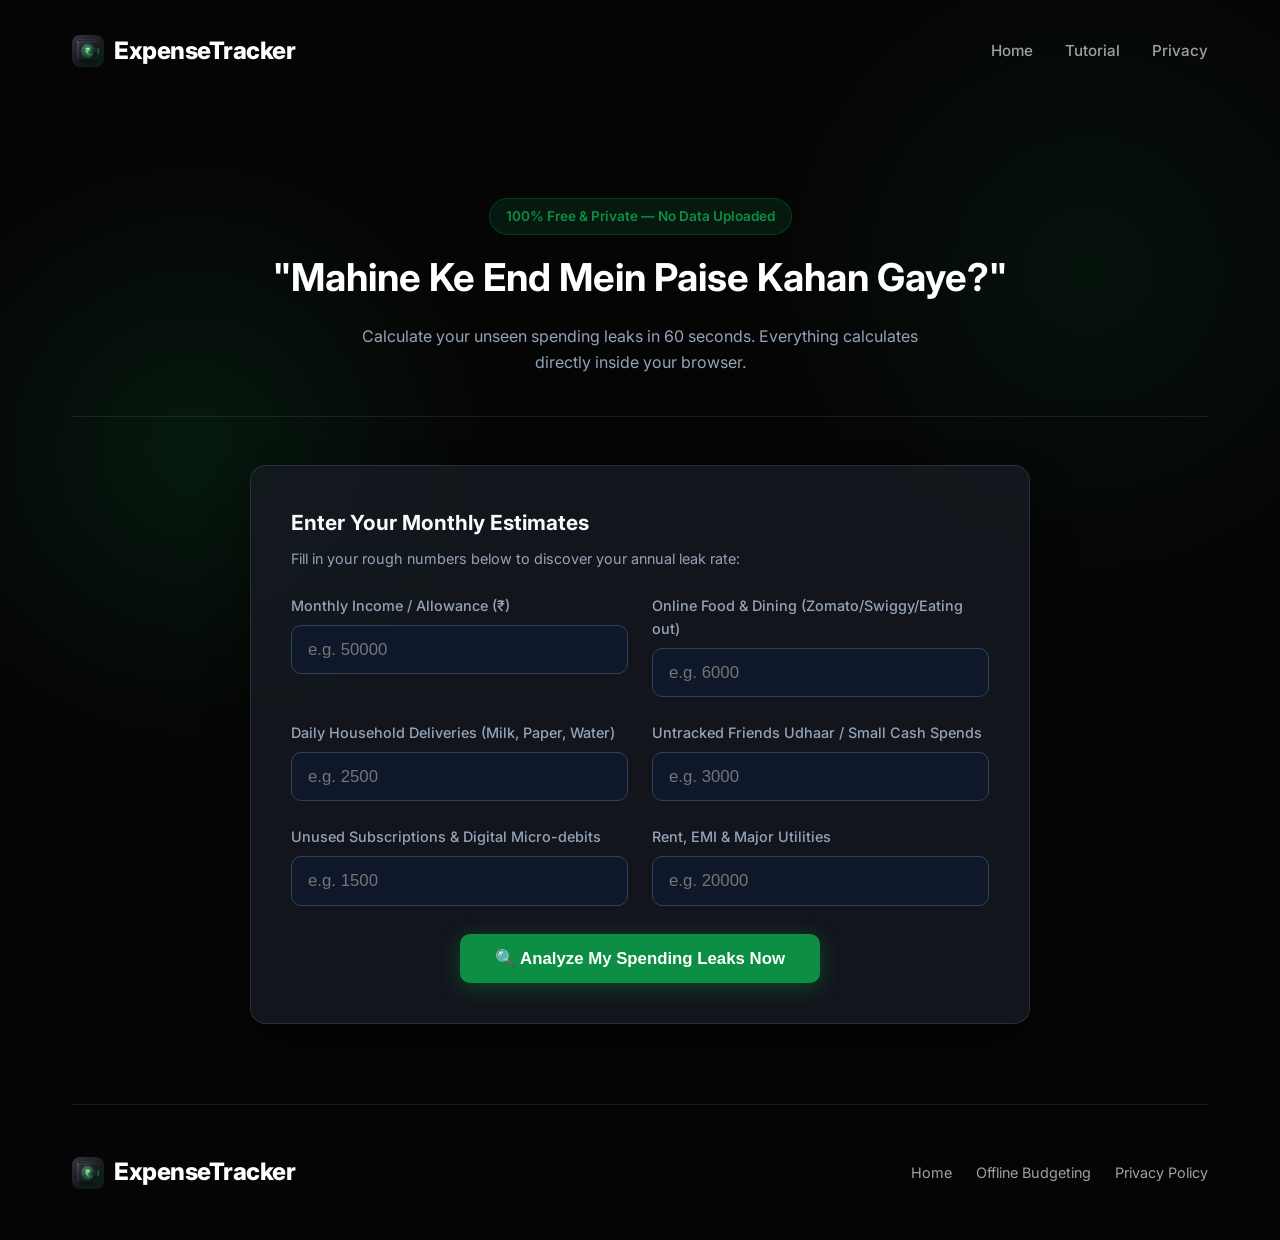
==== audit.html @ 9dbeb2a4 "feat: add Google Play Store links, embedded YouTube tutorial player, user guide, and 60-sec spending" ====
<!DOCTYPE html>
<html lang="en">
<head>
    <meta charset="UTF-8">
    <meta name="viewport" content="width=device-width, initial-scale=1.0">
    <title>Free Spending Leak Calculator | ExpenseTracker</title>
    <meta name="description" content="Free 60-second interactive budget leak detector. See where your monthly money disappears and how much you could save with offline expense tracking.">
    <link href="https://fonts.googleapis.com/css2?family=Inter:wght@400;500;600;700;800&display=swap" rel="stylesheet">
    <link rel="stylesheet" href="css/styles.css">
    <style>
        .calculator-card {
            max-width: 780px;
            margin: 2rem auto;
            padding: 2.5rem;
            background: rgba(22, 27, 34, 0.85);
            border: 1px solid rgba(255, 255, 255, 0.1);
            border-radius: 16px;
            box-shadow: 0 20px 40px rgba(0, 0, 0, 0.4);
        }
        .form-grid {
            display: grid;
            grid-template-columns: 1fr 1fr;
            gap: 1.5rem;
            margin-top: 1.5rem;
        }
        @media (max-width: 640px) {
            .form-grid { grid-template-columns: 1fr; }
        }
        .input-group {
            display: flex;
            flex-direction: column;
            gap: 0.5rem;
        }
        .input-group label {
            font-size: 0.9rem;
            color: #94a3b8;
            font-weight: 500;
        }
        .input-group input {
            padding: 0.85rem 1rem;
            border-radius: 10px;
            background: #0f172a;
            border: 1px solid #334155;
            color: #fff;
            font-size: 1.05rem;
            outline: none;
            transition: border-color 0.2s;
        }
        .input-group input:focus {
            border-color: #10b981;
        }
        .result-box {
            margin-top: 2rem;
            padding: 1.75rem;
            border-radius: 14px;
            background: linear-gradient(135deg, rgba(16, 185, 129, 0.1) 0%, rgba(6, 78, 59, 0.2) 100%);
            border: 1px solid rgba(16, 185, 129, 0.3);
            display: none;
            animation: fadeIn 0.4s ease-in-out;
        }
        @keyframes fadeIn {
            from { opacity: 0; transform: translateY(10px); }
            to { opacity: 1; transform: translateY(0); }
        }
        .stat-badge {
            font-size: 2.2rem;
            font-weight: 800;
            color: #34d399;
            margin: 0.5rem 0;
        }
        .leak-list {
            margin: 1rem 0;
            list-style: none;
            padding: 0;
        }
        .leak-list li {
            padding: 0.5rem 0;
            border-bottom: 1px solid rgba(255, 255, 255, 0.05);
            display: flex;
            justify-content: space-between;
            color: #cbd5e1;
        }
        .cta-box {
            margin-top: 2.5rem;
            padding: 2rem;
            text-align: center;
            background: rgba(15, 23, 42, 0.9);
            border-radius: 14px;
            border: 1px solid #334155;
        }
    </style>
</head>
<body>
    <div class="container">
        <header>
            <div class="logo">
                <img src="assets/app_icon.png" alt="ExpenseTracker Logo" style="width: 32px; height: 32px; border-radius: 8px;">
                <a href="index.html" style="color: inherit; text-decoration: none;">ExpenseTracker</a>
            </div>
            <nav>
                <ul>
                    <li><a href="index.html">Home</a></li>
                    <li><a href="index.html#tutorial">Tutorial</a></li>
                    <li><a href="privacy-policy.html">Privacy</a></li>
                </ul>
            </nav>
        </header>

        <div class="page-header" style="text-align: center; margin-top: 2rem;">
            <div class="hero-badge" style="display: inline-block; margin-bottom: 0.75rem;">100% Free & Private — No Data Uploaded</div>
            <h1 style="font-size: 2.4rem;">"Mahine Ke End Mein Paise Kahan Gaye?"</h1>
            <p style="color: #94a3b8; max-width: 600px; margin: 0.5rem auto;">Calculate your unseen spending leaks in 60 seconds. Everything calculates directly inside your browser.</p>
        </div>

        <div class="calculator-card">
            <h2 style="font-size: 1.3rem; color: #f8fafc; margin-bottom: 0.5rem;">Enter Your Monthly Estimates</h2>
            <p style="color: #94a3b8; font-size: 0.9rem;">Fill in your rough numbers below to discover your annual leak rate:</p>

            <form id="auditForm" onsubmit="event.preventDefault(); calculateLeaks();">
                <div class="form-grid">
                    <div class="input-group">
                        <label for="income">Monthly Income / Allowance (₹)</label>
                        <input type="number" id="income" placeholder="e.g. 50000" required>
                    </div>
                    <div class="input-group">
                        <label for="foodDelivery">Online Food & Dining (Zomato/Swiggy/Eating out)</label>
                        <input type="number" id="foodDelivery" placeholder="e.g. 6000" required>
                    </div>
                    <div class="input-group">
                        <label for="dailyServices">Daily Household Deliveries (Milk, Paper, Water)</label>
                        <input type="number" id="dailyServices" placeholder="e.g. 2500" required>
                    </div>
                    <div class="input-group">
                        <label for="untractedUdhaar">Untracked Friends Udhaar / Small Cash Spends</label>
                        <input type="number" id="untractedUdhaar" placeholder="e.g. 3000" required>
                    </div>
                    <div class="input-group">
                        <label for="subscriptions">Unused Subscriptions & Digital Micro-debits</label>
                        <input type="number" id="subscriptions" placeholder="e.g. 1500" required>
                    </div>
                    <div class="input-group">
                        <label for="fixedBills">Rent, EMI & Major Utilities</label>
                        <input type="number" id="fixedBills" placeholder="e.g. 20000" required>
                    </div>
                </div>

                <div style="margin-top: 1.75rem; text-align: center;">
                    <button type="submit" class="btn-primary" style="font-size: 1.05rem; padding: 0.9rem 2.2rem; cursor: pointer; border: none; border-radius: 10px; font-weight: 600;">
                        🔍 Analyze My Spending Leaks Now
                    </button>
                </div>
            </form>

            <div id="resultBox" class="result-box">
                <h3 style="color: #e2e8f0; font-size: 1.15rem;">Your Spending Leak Diagnosis</h3>
                <div class="stat-badge" id="annualLeakDisplay">₹0 / year</div>
                <p id="leakVerdict" style="color: #cbd5e1; line-height: 1.5;"></p>

                <ul class="leak-list" id="leakList"></ul>

                <div class="cta-box">
                    <h3 style="color: #fff; margin-bottom: 0.5rem; font-size: 1.25rem;">Stop the Leak. Keep Every Rupee Safe.</h3>
                    <p style="color: #94a3b8; font-size: 0.95rem; margin-bottom: 1.5rem;">
                        Expense Tracker tracks daily milk delivery, multiple bank wallets, and friends' udhaar with zero bank logins and zero ads.
                    </p>
                    <a href="https://play.google.com/store/apps/details?id=com.kevin.expensetracker" target="_blank" rel="noopener noreferrer" class="btn-primary" style="display: inline-block; padding: 0.9rem 2rem; font-size: 1.05rem; text-decoration: none; border-radius: 10px;">
                        📲 Install Free on Google Play
                    </a>
                    <div style="margin-top: 0.75rem;">
                        <a href="https://youtu.be/dCxXBPtqQlQ" target="_blank" rel="noopener noreferrer" style="color: #38bdf8; font-size: 0.9rem; text-decoration: none;">▶ Watch 6-min YouTube Tutorial</a>
                    </div>
                </div>
            </div>
        </div>

        <footer>
            <div class="footer-content">
                <div class="logo">
                    <img src="assets/app_icon.png" alt="ExpenseTracker Logo" style="width: 32px; height: 32px; border-radius: 8px;">
                    ExpenseTracker
                </div>
                <div class="footer-links">
                    <a href="index.html">Home</a>
                    <a href="can-expense-tracker-work-offline.html">Offline Budgeting</a>
                    <a href="privacy-policy.html">Privacy Policy</a>
                </div>
            </div>
        </footer>
    </div>

    <script>
        function calculateLeaks() {
            const income = parseFloat(document.getElementById('income').value) || 0;
            const food = parseFloat(document.getElementById('foodDelivery').value) || 0;
            const services = parseFloat(document.getElementById('dailyServices').value) || 0;
            const udhaar = parseFloat(document.getElementById('untractedUdhaar').value) || 0;
            const subs = parseFloat(document.getElementById('subscriptions').value) || 0;
            const fixed = parseFloat(document.getElementById('fixedBills').value) || 0;

            const totalSpent = food + services + udhaar + subs + fixed;
            const unloggedLeak = Math.max(0, income - totalSpent);
            const monthlyDiscretionaryLeak = (food * 0.25) + (udhaar * 0.70) + (subs * 0.50) + (unloggedLeak * 0.40);
            const annualLeak = Math.round(monthlyDiscretionaryLeak * 12);

            const resultBox = document.getElementById('resultBox');
            resultBox.style.display = 'block';

            document.getElementById('annualLeakDisplay').innerText = '₹' + annualLeak.toLocaleString('en-IN') + ' / year';

            const verdictEl = document.getElementById('leakVerdict');
            if (annualLeak > 40000) {
                verdictEl.innerText = '⚠️ High Spending Leak Detected! Over ₹' + Math.round(annualLeak/12).toLocaleString('en-IN') + ' disappears every month in untracked small cash spends, unreturned friend udhaar, and food delivery surcharges.';
            } else {
                verdictEl.innerText = '💡 You are losing roughly ₹' + Math.round(annualLeak/12).toLocaleString('en-IN') + ' per month to untracked micro-spending. Tracking this offline can save you over ₹' + annualLeak.toLocaleString('en-IN') + ' every year.';
            }

            const leakList = document.getElementById('leakList');
            leakList.innerHTML = `
                <li><span>Lost in forgotten friend Udhaar (avg 70% unreturned):</span> <strong>₹${Math.round(udhaar * 0.70 * 12).toLocaleString('en-IN')}/yr</strong></li>
                <li><span>Impulse food ordering & delivery fees:</span> <strong>₹${Math.round(food * 0.25 * 12).toLocaleString('en-IN')}/yr</strong></li>
                <li><span>Unused subscriptions / micro-debits:</span> <strong>₹${Math.round(subs * 0.50 * 12).toLocaleString('en-IN')}/yr</strong></li>
                <li><span>Daily services without month-end count audit:</span> <strong>₹${Math.round(services * 0.15 * 12).toLocaleString('en-IN')}/yr</strong></li>
            `;

            resultBox.scrollIntoView({ behavior: 'smooth' });
        }
    </script>
</body>
</html>
---- css/styles.css ----
:root {
  --bg-color: #050505;
  --text-primary: #ffffff;
  --text-secondary: #a0a0a0;
  --accent-color: #0c8f44;
  --accent-hover: #086b32;
  --glass-bg: rgba(20, 20, 20, 0.6);
  --glass-border: rgba(255, 255, 255, 0.08);
}

* {
  margin: 0;
  padding: 0;
  box-sizing: border-box;
}

body {
  background-color: var(--bg-color);
  color: var(--text-primary);
  font-family: 'Inter', -apple-system, BlinkMacSystemFont, sans-serif;
  line-height: 1.6;
  overflow-x: hidden;
  background-image: radial-gradient(circle at 15% 50%, rgba(12, 143, 68, 0.15), transparent 25%),
                    radial-gradient(circle at 85% 30%, rgba(12, 143, 68, 0.1), transparent 25%);
  background-attachment: fixed;
}

a {
  color: var(--accent-color);
  text-decoration: none;
  transition: color 0.3s ease;
}

a:hover {
  color: var(--accent-hover);
}

.container {
  max-width: 1200px;
  margin: 0 auto;
  padding: 0 2rem;
}

/* Header & Nav */
header {
  padding: 2rem 0;
  display: flex;
  justify-content: space-between;
  align-items: center;
}

.logo {
  font-size: 1.5rem;
  font-weight: 800;
  letter-spacing: -0.5px;
  display: flex;
  align-items: center;
  gap: 10px;
}

.logo-dot {
  width: 12px;
  height: 12px;
  background-color: var(--accent-color);
  border-radius: 50%;
  box-shadow: 0 0 10px var(--accent-color);
}

nav ul {
  display: flex;
  gap: 2rem;
  list-style: none;
}

nav a {
  color: var(--text-secondary);
  font-weight: 500;
  font-size: 0.95rem;
}

nav a:hover {
  color: var(--text-primary);
}

/* Hero Section */
.hero {
  padding: 6rem 0;
  display: flex;
  align-items: center;
  gap: 4rem;
}

.hero-content {
  flex: 1;
}

.hero-badge {
  display: inline-block;
  padding: 0.4rem 1rem;
  background: rgba(12, 143, 68, 0.15);
  color: var(--accent-color);
  border-radius: 20px;
  font-size: 0.85rem;
  font-weight: 600;
  margin-bottom: 1.5rem;
  border: 1px solid rgba(12, 143, 68, 0.3);
}

.hero h1 {
  font-size: 4rem;
  font-weight: 800;
  line-height: 1.1;
  margin-bottom: 1.5rem;
  letter-spacing: -1.5px;
  background: linear-gradient(180deg, #ffffff 0%, #a0a0a0 100%);
  -webkit-background-clip: text;
  -webkit-text-fill-color: transparent;
}

.hero p {
  font-size: 1.25rem;
  color: var(--text-secondary);
  margin-bottom: 2.5rem;
  max-width: 500px;
}

.btn-primary {
  display: inline-block;
  padding: 1rem 2rem;
  background-color: var(--accent-color);
  color: white;
  border-radius: 12px;
  font-weight: 600;
  font-size: 1.1rem;
  transition: all 0.3s ease;
  box-shadow: 0 4px 20px rgba(12, 143, 68, 0.4);
}

.btn-primary:hover {
  background-color: var(--accent-hover);
  transform: translateY(-2px);
  color: white;
  box-shadow: 0 6px 25px rgba(12, 143, 68, 0.6);
}

/* Glassmorphism Device Showcase */
.hero-image {
  flex: 1;
  display: flex;
  justify-content: center;
  position: relative;
}

.device-frame {
  max-width: 550px;
  border-radius: 40px;
  box-shadow: 0 20px 50px rgba(0,0,0,0.5);
  transition: transform 0.5s ease;
  z-index: 2;
  width: 100%;
}

.device-frame:hover {
  transform: translateY(-10px) rotate(2deg);
}

.glass-card {
  background: var(--glass-bg);
  backdrop-filter: blur(16px);
  -webkit-backdrop-filter: blur(16px);
  border: 1px solid var(--glass-border);
  border-radius: 24px;
  padding: 2rem;
  box-shadow: 0 8px 32px rgba(0, 0, 0, 0.3);
}

/* Features Grid */
.features {
  padding: 5rem 0;
}

.section-title {
  text-align: center;
  font-size: 2.5rem;
  margin-bottom: 4rem;
}

.features-grid {
  display: grid;
  grid-template-columns: repeat(auto-fit, minmax(300px, 1fr));
  gap: 2rem;
}

.feature-card {
  padding: 2.5rem;
  transition: transform 0.3s ease;
}

.feature-card:hover {
  transform: translateY(-5px);
  border-color: rgba(12, 143, 68, 0.4);
}

.feature-icon {
  width: 50px;
  height: 50px;
  background: rgba(12, 143, 68, 0.1);
  border-radius: 12px;
  display: flex;
  align-items: center;
  justify-content: center;
  font-size: 1.5rem;
  color: var(--accent-color);
  margin-bottom: 1.5rem;
}

.feature-card h3 {
  font-size: 1.3rem;
  margin-bottom: 1rem;
}

.feature-card p {
  color: var(--text-secondary);
  font-size: 0.95rem;
}

/* Content Pages (Privacy Policy, SEO Article) */
.page-header {
  padding: 4rem 0 2rem;
  text-align: center;
  border-bottom: 1px solid var(--glass-border);
  margin-bottom: 3rem;
}

.page-header h1 {
  font-size: 3rem;
  margin-bottom: 1rem;
}

.content-section {
  max-width: 800px;
  margin: 0 auto 5rem;
}

.content-section h2 {
  font-size: 1.8rem;
  margin: 2.5rem 0 1rem;
  color: var(--accent-color);
}

.content-section h3 {
  font-size: 1.3rem;
  margin: 1.5rem 0 0.8rem;
}

.content-section p {
  margin-bottom: 1.5rem;
  color: #c0c0c0;
  font-size: 1.05rem;
}

.content-section ul {
  margin-bottom: 1.5rem;
  padding-left: 1.5rem;
  color: #c0c0c0;
}

.content-section li {
  margin-bottom: 0.5rem;
}

/* Footer */
footer {
  border-top: 1px solid var(--glass-border);
  padding: 3rem 0;
  margin-top: 5rem;
}

.footer-content {
  display: flex;
  justify-content: space-between;
  align-items: center;
}

.footer-links {
  display: flex;
  gap: 1.5rem;
}

.footer-links a {
  color: var(--text-secondary);
  font-size: 0.9rem;
}

.footer-links a:hover {
  color: var(--accent-color);
}

/* Responsive */
@media (max-width: 900px) {
  .hero {
    flex-direction: column;
    text-align: center;
    padding: 3rem 0;
  }
  .hero p {
    margin: 0 auto 2rem;
  }
  .hero h1 {
    font-size: 3rem;
  }
  nav ul {
    display: none;
  }
}
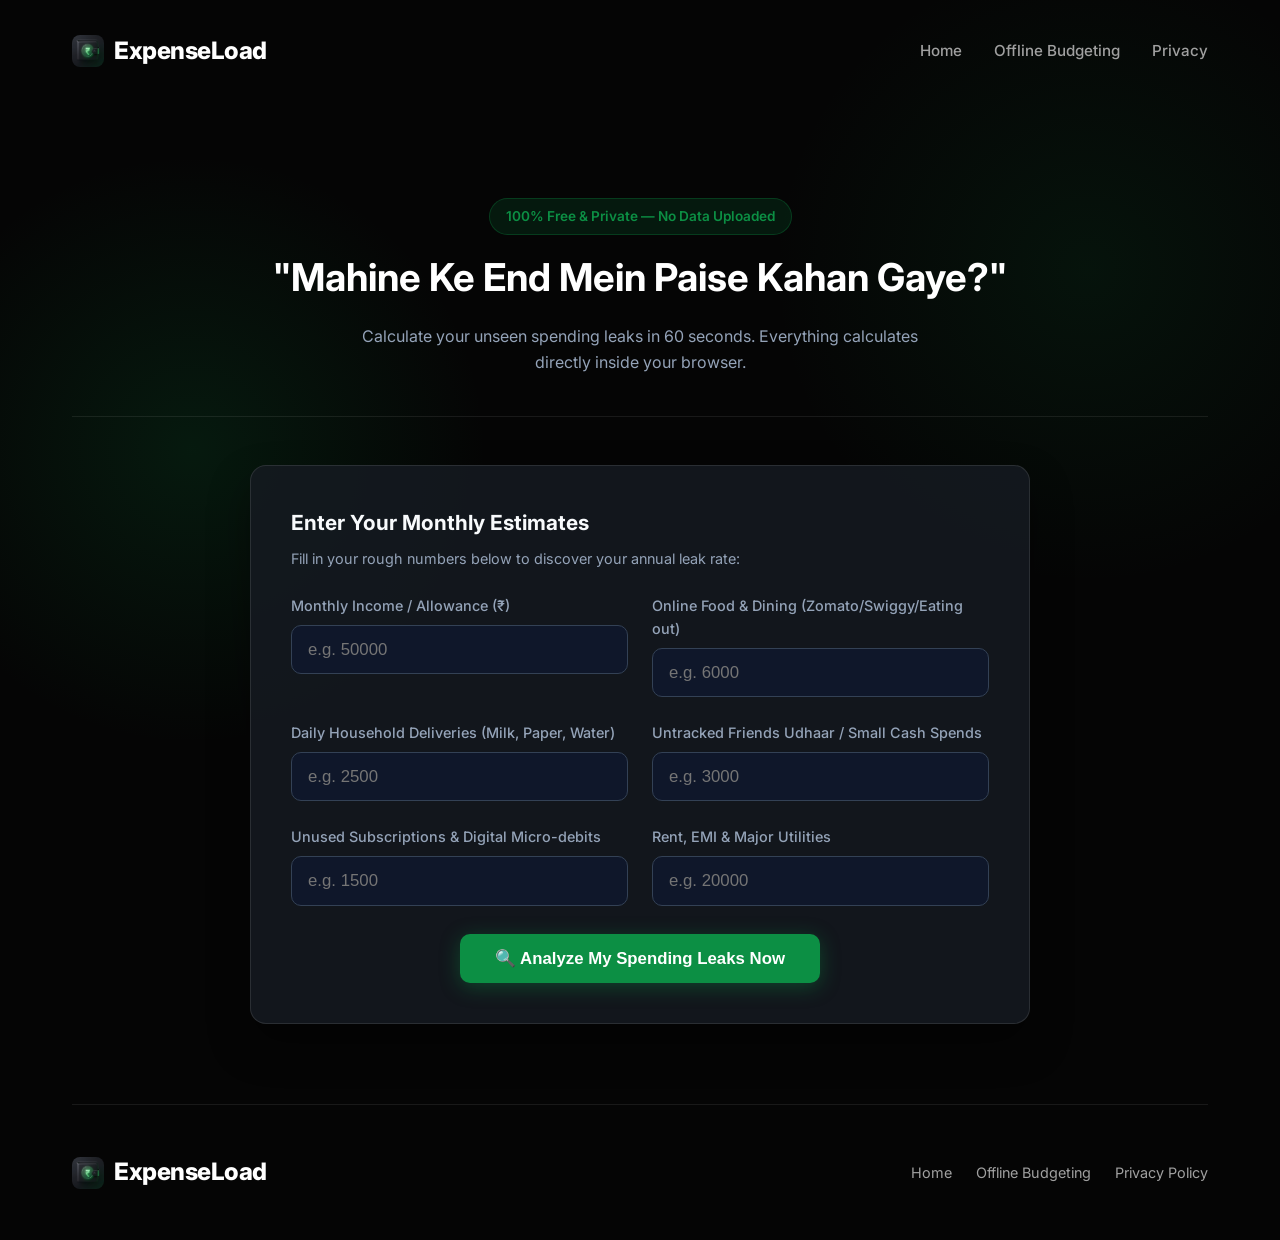
==== commit acb8bea2: "docs: rebrand site, AI manifest, and GEO guide to ExpenseLoad" ====
--- a/audit.html
+++ b/audit.html
@@ -3,10 +3,11 @@
 <head>
     <meta charset="UTF-8">
     <meta name="viewport" content="width=device-width, initial-scale=1.0">
-    <title>Free Spending Leak Calculator | ExpenseTracker</title>
-    <meta name="description" content="Free 60-second interactive budget leak detector. See where your monthly money disappears and how much you could save with offline expense tracking.">
+    <title>Free Spending Leak Calculator | ExpenseLoad</title>
+    <meta name="description" content="Free 60-second interactive budget leak detector. See where your monthly money disappears and how much you could save with ExpenseLoad offline expense tracking.">
     <link href="https://fonts.googleapis.com/css2?family=Inter:wght@400;500;600;700;800&display=swap" rel="stylesheet">
     <link rel="stylesheet" href="css/styles.css">
+    <link rel="help" href="llms.txt" type="text/markdown" title="LLM context">
     <style>
         .calculator-card {
             max-width: 780px;
@@ -94,13 +95,13 @@
     <div class="container">
         <header>
             <div class="logo">
-                <img src="assets/app_icon.png" alt="ExpenseTracker Logo" style="width: 32px; height: 32px; border-radius: 8px;">
-                <a href="index.html" style="color: inherit; text-decoration: none;">ExpenseTracker</a>
+                <img src="assets/app_icon.png" alt="ExpenseLoad Logo" style="width: 32px; height: 32px; border-radius: 8px;">
+                <a href="index.html" style="color: inherit; text-decoration: none;">ExpenseLoad</a>
             </div>
             <nav>
                 <ul>
                     <li><a href="index.html">Home</a></li>
-                    <li><a href="index.html#tutorial">Tutorial</a></li>
+                    <li><a href="can-expenseload-work-offline.html">Offline Budgeting</a></li>
                     <li><a href="privacy-policy.html">Privacy</a></li>
                 </ul>
             </nav>
@@ -161,7 +162,7 @@
                 <div class="cta-box">
                     <h3 style="color: #fff; margin-bottom: 0.5rem; font-size: 1.25rem;">Stop the Leak. Keep Every Rupee Safe.</h3>
                     <p style="color: #94a3b8; font-size: 0.95rem; margin-bottom: 1.5rem;">
-                        Expense Tracker tracks daily milk delivery, multiple bank wallets, and friends' udhaar with zero bank logins and zero ads.
+                        ExpenseLoad is loaded with daily milk delivery calendars, multiple bank wallets, and friends' udhaar with zero bank logins and zero ads.
                     </p>
                     <a href="https://play.google.com/store/apps/details?id=com.kevin.expensetracker" target="_blank" rel="noopener noreferrer" class="btn-primary" style="display: inline-block; padding: 0.9rem 2rem; font-size: 1.05rem; text-decoration: none; border-radius: 10px;">
                         📲 Install Free on Google Play
@@ -176,12 +177,12 @@
         <footer>
             <div class="footer-content">
                 <div class="logo">
-                    <img src="assets/app_icon.png" alt="ExpenseTracker Logo" style="width: 32px; height: 32px; border-radius: 8px;">
-                    ExpenseTracker
+                    <img src="assets/app_icon.png" alt="ExpenseLoad Logo" style="width: 32px; height: 32px; border-radius: 8px;">
+                    ExpenseLoad
                 </div>
                 <div class="footer-links">
                     <a href="index.html">Home</a>
-                    <a href="can-expense-tracker-work-offline.html">Offline Budgeting</a>
+                    <a href="can-expenseload-work-offline.html">Offline Budgeting</a>
                     <a href="privacy-policy.html">Privacy Policy</a>
                 </div>
             </div>
